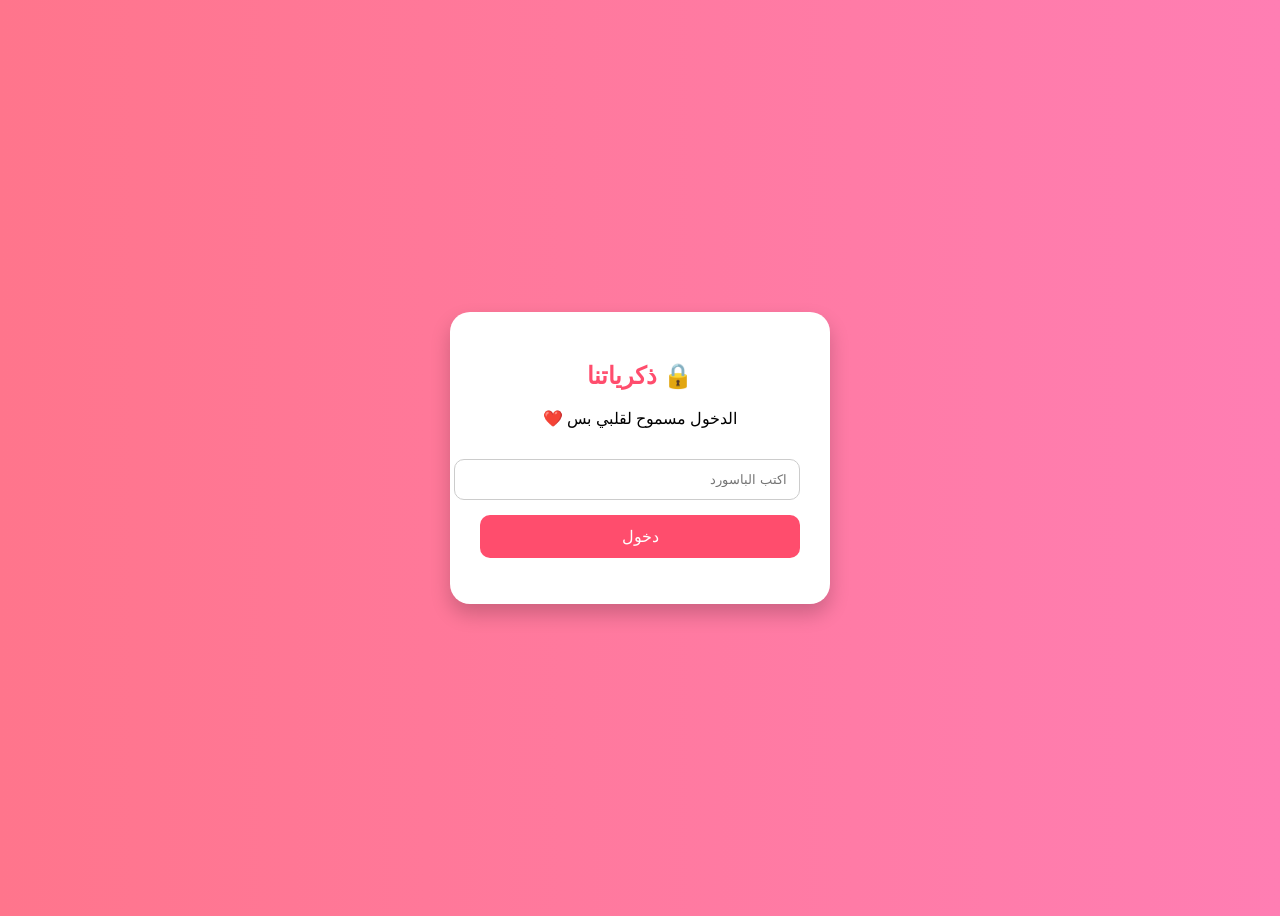
==== index.html @ 0e44dfb8 "Add files via upload" ====
<!DOCTYPE html>
<html lang="ar">
<head>
    <meta charset="UTF-8">
    <title>موقعنا ❤️</title>
    <link rel="stylesheet" href="style.css">
</head>
<body>

<div class="login-box">
    <h2>🔒 ذكرياتنا</h2>
    <p>الدخول مسموح لقلبي بس ❤️</p>

    <input type="password" id="password" placeholder="اكتب الباسورد">
    <button onclick="login()">دخول</button>
    <p id="error"></p>
</div>

<script src="script.js"></script>
</body>
</html>
---- style.css ----
body {
    background: linear-gradient(to right, #ff758c, #ff7eb3);
    font-family: 'Arial', sans-serif;
    height: 100vh;
    display: flex;
    justify-content: center;
    align-items: center;
    direction: rtl;
}

.login-box {
    background: white;
    padding: 30px;
    border-radius: 20px;
    text-align: center;
    width: 320px;
    box-shadow: 0 10px 20px rgba(0,0,0,0.2);
}

h2 {
    color: #ff4d6d;
}

input {
    width: 100%;
    padding: 12px;
    margin: 15px 0;
    border-radius: 10px;
    border: 1px solid #ccc;
}

button {
    background: #ff4d6d;
    color: white;
    border: none;
    padding: 12px;
    width: 100%;
    border-radius: 10px;
    font-size: 16px;
    cursor: pointer;
}

button:hover {
    background: #ff2e63;
}

#error {
    color: red;
}
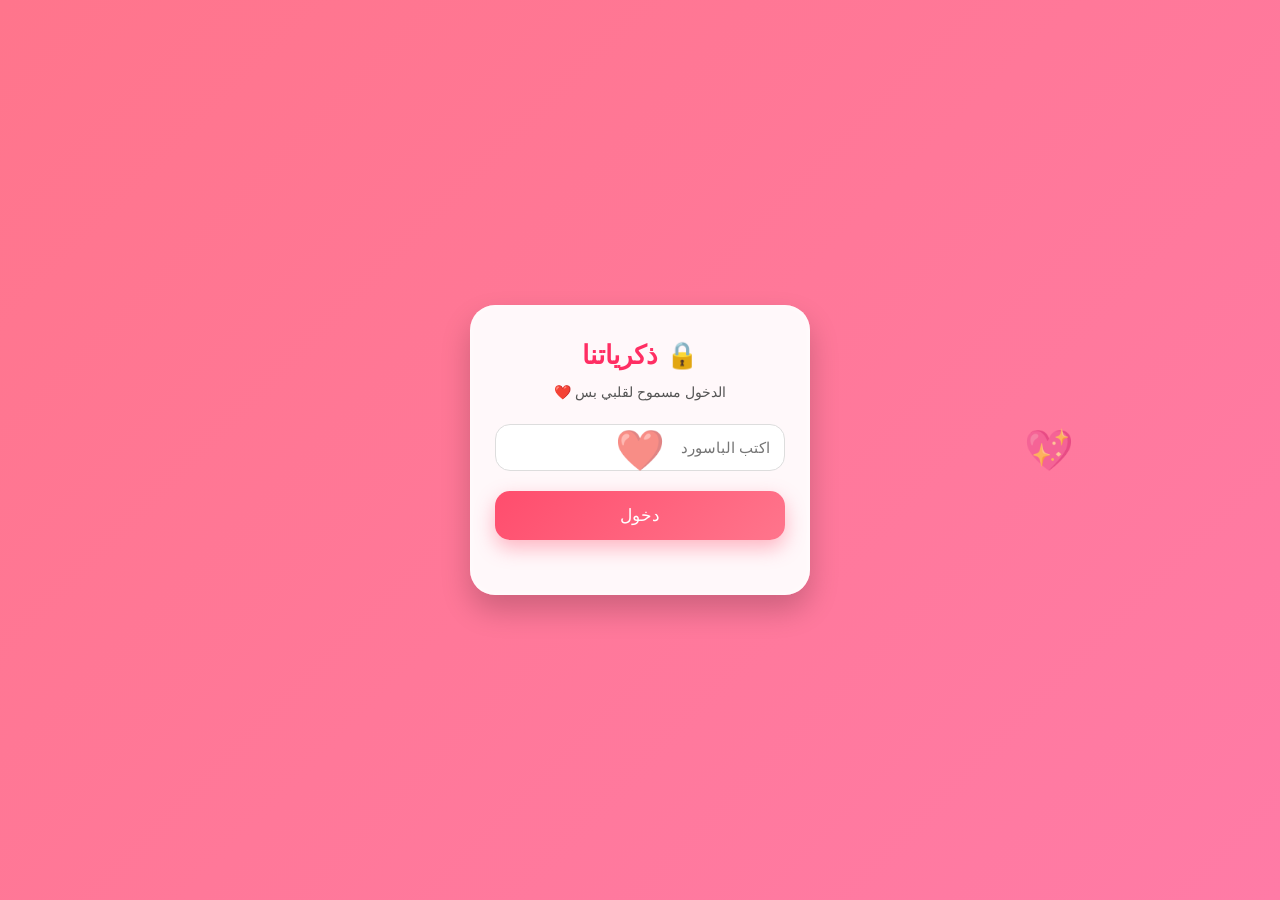
==== commit e235d6c7: "Add files via upload" ====
--- a/index.html
+++ b/index.html
@@ -3,7 +3,10 @@
 <head>
     <meta charset="UTF-8">
     <title>موقعنا ❤️</title>
-    <link rel="stylesheet" href="style.css">
+    <link rel="stylesheet" href="style.css?v=1">
+    <meta http-equiv="Cache-Control" content="no-cache, no-store, must-revalidate" />
+    <meta http-equiv="Pragma" content="no-cache" />
+    <meta http-equiv="Expires" content="0" />
 </head>
 <body>
 
@@ -16,6 +19,6 @@
     <p id="error"></p>
 </div>
 
-<script src="script.js"></script>
+<script src="script.js?v=1"></script>
 </body>
 </html>
--- a/style.css
+++ b/style.css
@@ -1,49 +1,162 @@
+/* Reset */
+* {
+    margin: 0;
+    padding: 0;
+    box-sizing: border-box;
+}
+
+/* Body */
 body {
-    background: linear-gradient(to right, #ff758c, #ff7eb3);
-    font-family: 'Arial', sans-serif;
     height: 100vh;
+    background: linear-gradient(135deg, #ff758c, #ff7eb3, #ffd6e0);
+    background-size: 300% 300%;
+    animation: bgMove 8s ease infinite;
+    font-family: 'Cairo', sans-serif;
     display: flex;
     justify-content: center;
     align-items: center;
     direction: rtl;
+    overflow: hidden;
 }
 
-.login-box {
-    background: white;
-    padding: 30px;
-    border-radius: 20px;
-    text-align: center;
-    width: 320px;
-    box-shadow: 0 10px 20px rgba(0,0,0,0.2);
+/* Background animation */
+@keyframes bgMove {
+    0% { background-position: 0% 50%; }
+    50% { background-position: 100% 50%; }
+    100% { background-position: 0% 50%; }
 }
 
-h2 {
-    color: #ff4d6d;
+/* Main box */
+.login-box {
+    background: rgba(255, 255, 255, 0.95);
+    width: 340px;
+    padding: 35px 25px;
+    border-radius: 25px;
+    text-align: center;
+    box-shadow:
+        0 15px 30px rgba(0, 0, 0, 0.2),
+        inset 0 0 10px rgba(255, 255, 255, 0.6);
+    animation: fadeIn 1.2s ease;
 }
 
+/* Fade in */
+@keyframes fadeIn {
+    from {
+        opacity: 0;
+        transform: translateY(30px);
+    }
+    to {
+        opacity: 1;
+        transform: translateY(0);
+    }
+}
+
+/* Titles */
+.login-box h2 {
+    color: #ff2e63;
+    font-size: 26px;
+    margin-bottom: 10px;
+}
+
+.login-box p {
+    color: #555;
+    font-size: 14px;
+    margin-bottom: 20px;
+    line-height: 1.7;
+}
+
+/* Input */
 input {
     width: 100%;
-    padding: 12px;
-    margin: 15px 0;
-    border-radius: 10px;
-    border: 1px solid #ccc;
+    padding: 14px;
+    border-radius: 15px;
+    border: 1px solid #ddd;
+    outline: none;
+    font-size: 15px;
+    transition: 0.3s;
 }
 
+input:focus {
+    border-color: #ff4d6d;
+    box-shadow: 0 0 10px rgba(255, 77, 109, 0.4);
+}
+
+/* Button */
 button {
-    background: #ff4d6d;
+    width: 100%;
+    margin-top: 20px;
+    padding: 14px;
+    border-radius: 15px;
+    border: none;
+    background: linear-gradient(135deg, #ff4d6d, #ff758c);
     color: white;
-    border: none;
-    padding: 12px;
-    width: 100%;
-    border-radius: 10px;
-    font-size: 16px;
+    font-size: 17px;
     cursor: pointer;
+    transition: 0.4s;
+    box-shadow: 0 8px 20px rgba(255, 77, 109, 0.4);
 }
 
 button:hover {
-    background: #ff2e63;
+    transform: translateY(-3px);
+    box-shadow: 0 12px 25px rgba(255, 77, 109, 0.6);
 }
 
+button:active {
+    transform: scale(0.97);
+}
+
+/* Error text */
 #error {
-    color: red;
+    color: #ff2e63;
+    margin-top: 12px;
+    font-size: 14px;
+}
+
+/* Images */
+img {
+    margin-top: 15px;
+    border-radius: 18px;
+    box-shadow: 0 10px 20px rgba(0, 0, 0, 0.2);
+    transition: 0.3s;
+}
+
+img:hover {
+    transform: scale(1.05);
+}
+
+/* Floating hearts */
+body::before,
+body::after {
+    content: "❤️";
+    position: absolute;
+    font-size: 40px;
+    animation: float 6s infinite ease-in-out;
+    opacity: 0.6;
+}
+
+body::after {
+    content: "💖";
+    left: 80%;
+    animation-duration: 8s;
+}
+
+@keyframes float {
+    0% {
+        transform: translateY(100vh) rotate(0deg);
+        opacity: 0;
+    }
+    50% {
+        opacity: 0.8;
+    }
+    100% {
+        transform: translateY(-10vh) rotate(360deg);
+        opacity: 0;
+    }
+}
+
+/* Responsive */
+@media (max-width: 400px) {
+    .login-box {
+        width: 90%;
+    }
 }
